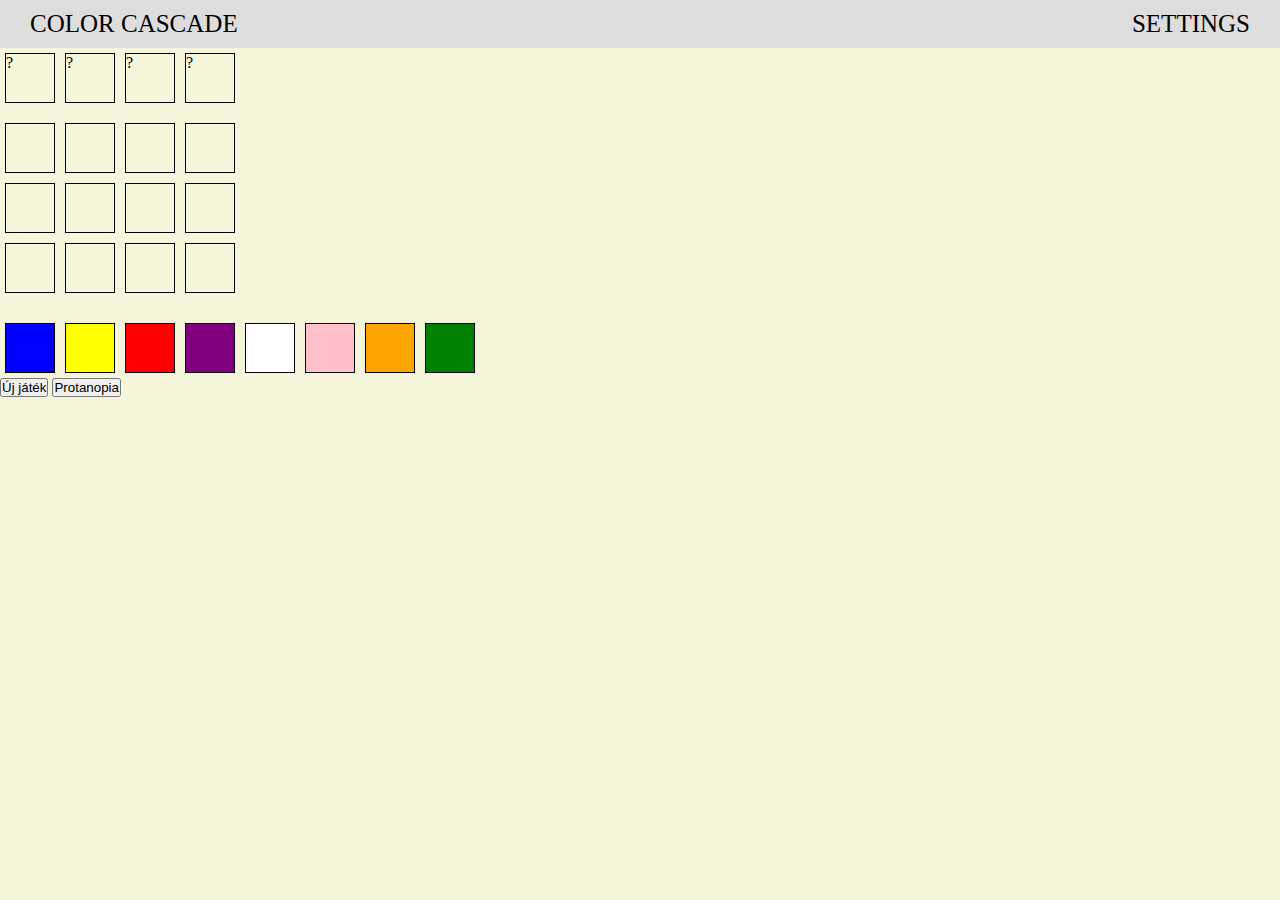
==== index.html @ e9ce90cd "navbar #6 #29" ====
<!DOCTYPE html>
<html lang="en">
<head>
    <meta charset="UTF-8">
    <meta name="viewport" content="width=device-width, initial-scale=1.0">
    <title>Színkitalálós Játék</title>
    <link rel="stylesheet" href="style.css">
</head>
<body onload="gameStartup()">
    <header>
        <nav>
            <ul>
                <li><a href="">Color Cascade</a></li>
                <li><a href="">Settings</a></li>
            </ul>
        </nav>
    </header>

    <div class="terulet">
        <div id="megfejtes">
            <div class="kocka" id="a1"></div>
            <div class="kocka" id="a2"></div>
            <div class="kocka" id="a3"></div>
            <div class="kocka" id="a4"></div>
        </div>
        <div id="valasz">
            <div class="sor">
                <div class="kocka" id="1v1" ondrop="colorDropped(event)" ondragover="allowDrop(event)"></div>
                <div class="kocka" id="1v2" ondrop="colorDropped(event)" ondragover="allowDrop(event)"></div>
                <div class="kocka" id="1v3" ondrop="colorDropped(event)" ondragover="allowDrop(event)"></div>
                <div class="kocka" id="1v4" ondrop="colorDropped(event)" ondragover="allowDrop(event)"></div>
            </div>
            <div class="sor">
                <div class="kocka" id="2v1" ondrop="colorDropped(event)" ondragover="allowDrop(event)"></div>
                <div class="kocka" id="2v2" ondrop="colorDropped(event)" ondragover="allowDrop(event)"></div>
                <div class="kocka" id="2v3" ondrop="colorDropped(event)" ondragover="allowDrop(event)"></div>
                <div class="kocka" id="2v4" ondrop="colorDropped(event)" ondragover="allowDrop(event)"></div>
            </div>
            <div class="sor">
                <div class="kocka" id="3v1" ondrop="colorDropped(event)" ondragover="allowDrop(event)"></div>
                <div class="kocka" id="3v2" ondrop="colorDropped(event)" ondragover="allowDrop(event)"></div>
                <div class="kocka" id="3v3" ondrop="colorDropped(event)" ondragover="allowDrop(event)"></div>
                <div class="kocka" id="3v4" ondrop="colorDropped(event)" ondragover="allowDrop(event)"></div>
            </div>
        </div>
    </div>

    <div class="szinek">
        <div draggable="true" ondragstart="colorDragStart(event, 'blue')" class="kocka szin-kocka" id="kek"></div>
        <div draggable="true" ondragstart="colorDragStart(event, 'yellow')" class="kocka szin-kocka" id="sarga"></div>
        <div draggable="true" ondragstart="colorDragStart(event, 'red')" class="kocka szin-kocka" id="piros"></div>
        <div draggable="true" ondragstart="colorDragStart(event, 'purple')" class="kocka szin-kocka" id="lila"></div>
        <div draggable="true" ondragstart="colorDragStart(event, 'white')" class="kocka szin-kocka" id="feher"></div>
        <div draggable="true" ondragstart="colorDragStart(event, 'pink')" class="kocka szin-kocka" id="rozsaszin"></div>
        <div draggable="true" ondragstart="colorDragStart(event, 'orange')" class="kocka szin-kocka" id="narancs"></div>
        <div draggable="true" ondragstart="colorDragStart(event, 'green')" class="kocka szin-kocka" id="zold"></div>
    </div>

    <button onclick="newGame()">Új játék</button>
    <button onclick="toggleProtanopiaMode()">Protanopia</button>


    <script src="script.js"></script>
</body>
</html>
---- style.css ----
* {
    margin: 0;
    padding: 0;
    box-sizing: border-box;
}

body{background-color: beige;}

nav ul {
    display: flex;
    justify-content: space-between;
    list-style: none;
    padding: 10px 20px;
    background-color: #ddd;
}

nav li {
    display: inline-block;
}

nav a:first-child {
    color: black;
    text-decoration: none;
    font-size: 25px;
    padding: 10px;
    text-transform: uppercase;
}

.kocka {
    width: 50px;
    height: 50px;
    border: 1px solid black;
    margin: 5px;
}

#valasz {
    margin-top: 10px;
}

.terulet, #valasz {
    display: flex;
    flex-direction: column;
}

#megfejtes, .sor {
    display: flex;
    flex-direction: row;
}

.szinek {
    display: flex;
    flex-wrap: wrap;
    margin-top: 20px;
}

#kek {
    background-color: blue;
}

#piros {
    background-color: red;
}

#sarga {
    background-color: yellow;
}

#lila {
    background-color: purple;
}

#feher {
    background-color: white;
    border: 1px solid black;
}

#rozsaszin {
    background-color: pink;
}

#narancs {
    background-color: orange;
}

#zold {
    background-color: green;
}

#kek.protanopia {
    background-color: blue;
}

#piros.protanopia {
    background-color: rgb(255, 100, 50);
}

#sarga.protanopia {
    background-color: yellow;
}

#lila.protanopia {
    background-color: rgb(140, 50, 230);
}

#feher.protanopia {
    background-color: white;
    border: 1px solid black;
}

#rozsaszin.protanopia {
    background-color: rgb(255, 150, 230);
}

#narancs.protanopia {
    background-color: rgb(255, 170, 80);
}

#zold.protanopia {
    background-color: rgb(0, 200, 150);
}
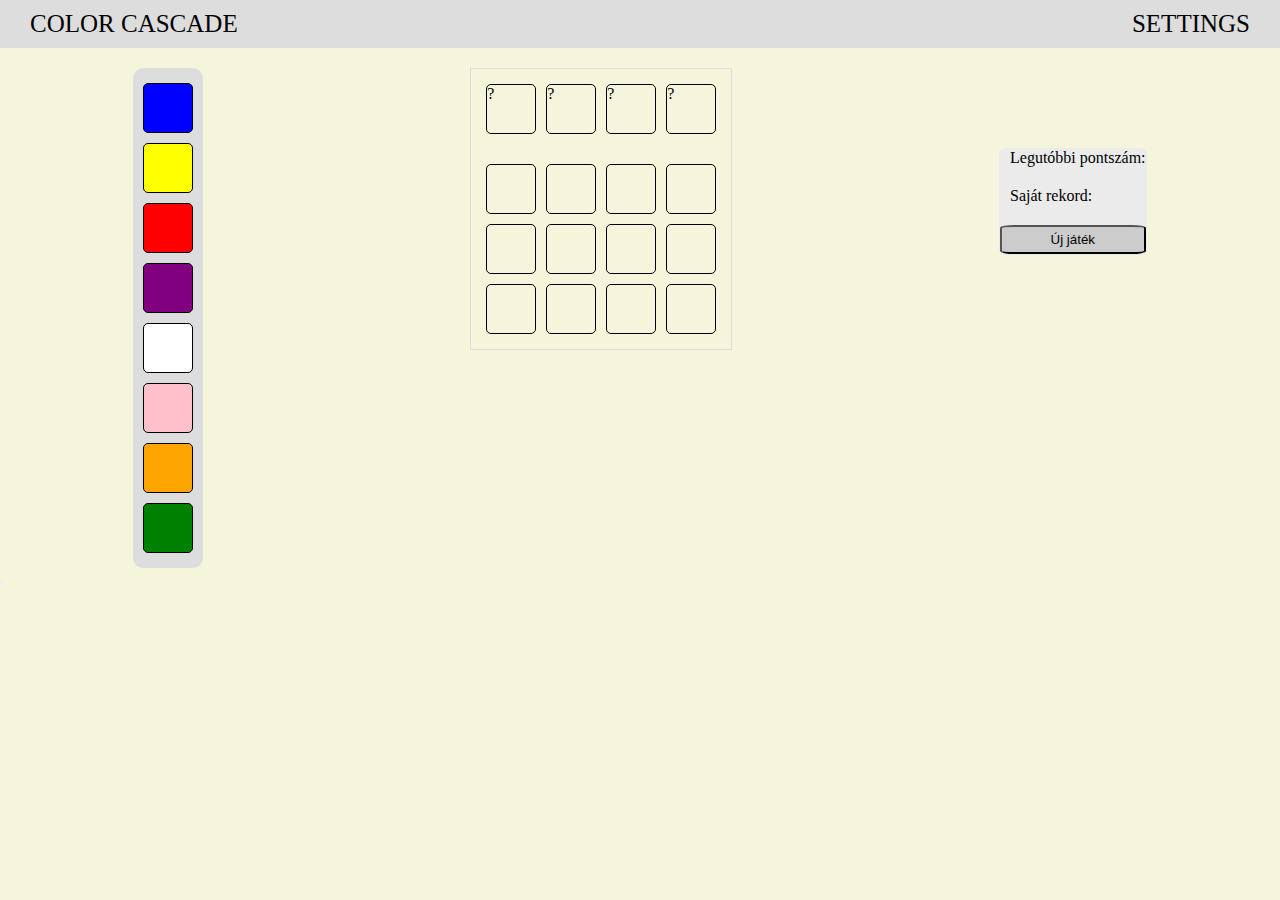
==== commit 94add39b: "rendezes #6" ====
--- a/index.html
+++ b/index.html
@@ -16,49 +16,60 @@
         </nav>
     </header>
 
-    <div class="terulet">
-        <div id="megfejtes">
-            <div class="kocka" id="a1"></div>
-            <div class="kocka" id="a2"></div>
-            <div class="kocka" id="a3"></div>
-            <div class="kocka" id="a4"></div>
+    <div class="szinozon">
+        <div class="szinek">
+            <div draggable="true" ondragstart="colorDragStart(event, 'blue')" class="kocka szin-kocka" id="kek"></div>
+            <div draggable="true" ondragstart="colorDragStart(event, 'yellow')" class="kocka szin-kocka" id="sarga"></div>
+            <div draggable="true" ondragstart="colorDragStart(event, 'red')" class="kocka szin-kocka" id="piros"></div>
+            <div draggable="true" ondragstart="colorDragStart(event, 'purple')" class="kocka szin-kocka" id="lila"></div>
+            <div draggable="true" ondragstart="colorDragStart(event, 'white')" class="kocka szin-kocka" id="feher"></div>
+            <div draggable="true" ondragstart="colorDragStart(event, 'pink')" class="kocka szin-kocka" id="rozsaszin"></div>
+            <div draggable="true" ondragstart="colorDragStart(event, 'orange')" class="kocka szin-kocka" id="narancs"></div>
+            <div draggable="true" ondragstart="colorDragStart(event, 'green')" class="kocka szin-kocka" id="zold"></div>
         </div>
-        <div id="valasz">
-            <div class="sor">
-                <div class="kocka" id="1v1" ondrop="colorDropped(event)" ondragover="allowDrop(event)"></div>
-                <div class="kocka" id="1v2" ondrop="colorDropped(event)" ondragover="allowDrop(event)"></div>
-                <div class="kocka" id="1v3" ondrop="colorDropped(event)" ondragover="allowDrop(event)"></div>
-                <div class="kocka" id="1v4" ondrop="colorDropped(event)" ondragover="allowDrop(event)"></div>
+
+        <div>
+            <div class="terulet">
+                <div id="megfejtes">
+                    <div class="kocka" id="a1"></div>
+                    <div class="kocka" id="a2"></div>
+                    <div class="kocka" id="a3"></div>
+                    <div class="kocka" id="a4"></div>
+                </div>
+
+                <div id="valasz">
+                    <div class="sor">
+                        <div class="kocka" id="1v1" ondrop="colorDropped(event)" ondragover="allowDrop(event)"></div>
+                        <div class="kocka" id="1v2" ondrop="colorDropped(event)" ondragover="allowDrop(event)"></div>
+                        <div class="kocka" id="1v3" ondrop="colorDropped(event)" ondragover="allowDrop(event)"></div>
+                        <div class="kocka" id="1v4" ondrop="colorDropped(event)" ondragover="allowDrop(event)"></div>
+                    </div>
+                    <div class="sor">
+                        <div class="kocka" id="2v1" ondrop="colorDropped(event)" ondragover="allowDrop(event)"></div>
+                        <div class="kocka" id="2v2" ondrop="colorDropped(event)" ondragover="allowDrop(event)"></div>
+                        <div class="kocka" id="2v3" ondrop="colorDropped(event)" ondragover="allowDrop(event)"></div>
+                        <div class="kocka" id="2v4" ondrop="colorDropped(event)" ondragover="allowDrop(event)"></div>
+                    </div>
+                    <div class="sor">
+                        <div class="kocka" id="3v1" ondrop="colorDropped(event)" ondragover="allowDrop(event)"></div>
+                        <div class="kocka" id="3v2" ondrop="colorDropped(event)" ondragover="allowDrop(event)"></div>
+                        <div class="kocka" id="3v3" ondrop="colorDropped(event)" ondragover="allowDrop(event)"></div>
+                        <div class="kocka" id="3v4" ondrop="colorDropped(event)" ondragover="allowDrop(event)"></div>
+                    </div>
+                </div>
             </div>
-            <div class="sor">
-                <div class="kocka" id="2v1" ondrop="colorDropped(event)" ondragover="allowDrop(event)"></div>
-                <div class="kocka" id="2v2" ondrop="colorDropped(event)" ondragover="allowDrop(event)"></div>
-                <div class="kocka" id="2v3" ondrop="colorDropped(event)" ondragover="allowDrop(event)"></div>
-                <div class="kocka" id="2v4" ondrop="colorDropped(event)" ondragover="allowDrop(event)"></div>
-            </div>
-            <div class="sor">
-                <div class="kocka" id="3v1" ondrop="colorDropped(event)" ondragover="allowDrop(event)"></div>
-                <div class="kocka" id="3v2" ondrop="colorDropped(event)" ondragover="allowDrop(event)"></div>
-                <div class="kocka" id="3v3" ondrop="colorDropped(event)" ondragover="allowDrop(event)"></div>
-                <div class="kocka" id="3v4" ondrop="colorDropped(event)" ondragover="allowDrop(event)"></div>
+        </div>
+
+        <div>
+            <div class="info">
+                <p>Legutóbbi pontszám:</p>
+                <p>Saját rekord:</p>
+                <button onclick="newGame()">Új játék</button>
             </div>
         </div>
     </div>
 
-    <div class="szinek">
-        <div draggable="true" ondragstart="colorDragStart(event, 'blue')" class="kocka szin-kocka" id="kek"></div>
-        <div draggable="true" ondragstart="colorDragStart(event, 'yellow')" class="kocka szin-kocka" id="sarga"></div>
-        <div draggable="true" ondragstart="colorDragStart(event, 'red')" class="kocka szin-kocka" id="piros"></div>
-        <div draggable="true" ondragstart="colorDragStart(event, 'purple')" class="kocka szin-kocka" id="lila"></div>
-        <div draggable="true" ondragstart="colorDragStart(event, 'white')" class="kocka szin-kocka" id="feher"></div>
-        <div draggable="true" ondragstart="colorDragStart(event, 'pink')" class="kocka szin-kocka" id="rozsaszin"></div>
-        <div draggable="true" ondragstart="colorDragStart(event, 'orange')" class="kocka szin-kocka" id="narancs"></div>
-        <div draggable="true" ondragstart="colorDragStart(event, 'green')" class="kocka szin-kocka" id="zold"></div>
-    </div>
-
-    <button onclick="newGame()">Új játék</button>
-    <button onclick="toggleProtanopiaMode()">Protanopia</button>
-
+    <button onclick="speechRecognition()"></button>
 
     <script src="script.js"></script>
 </body>
--- a/style.css
+++ b/style.css
@@ -14,12 +14,8 @@
     background-color: #ddd;
 }
 
-nav li {
-    display: inline-block;
-}
-
-nav a:first-child {
-    color: black;
+nav a {
+    color: rgb(0, 0, 0);
     text-decoration: none;
     font-size: 25px;
     padding: 10px;
@@ -29,17 +25,24 @@
 .kocka {
     width: 50px;
     height: 50px;
+    margin: 5px;
     border: 1px solid black;
-    margin: 5px;
+    border-radius: 10%;
 }
 
 #valasz {
     margin-top: 10px;
 }
 
+.terulet {
+    border: 1px solid #ddd;
+    padding: 10px;
+}
+
 .terulet, #valasz {
     display: flex;
     flex-direction: column;
+    margin-top: 20px;
 }
 
 #megfejtes, .sor {
@@ -47,10 +50,40 @@
     flex-direction: row;
 }
 
+.szinozon {
+    display: flex;
+    justify-content: space-around;
+}
+
 .szinek {
     display: flex;
+    flex-direction: column;
     flex-wrap: wrap;
+    background-color: #ddd;
+    padding: 10px 5px 10px 5px;
+    border-radius: 10px;
     margin-top: 20px;
+}
+
+.info {
+    margin-top: 100px;
+    display: flex;
+    flex-direction: column;
+    border: 1px solid #ebebeb;
+    border-radius: 5%;
+    background-color: #ebebeb;
+}
+
+.info p {
+    display: flex;
+    padding-left: 10px;
+    padding-bottom: 20px;
+}
+
+.info button {
+    background-color: rgb(204, 204, 204);
+    padding: 5px;
+    border-radius: 10%;
 }
 
 #kek {
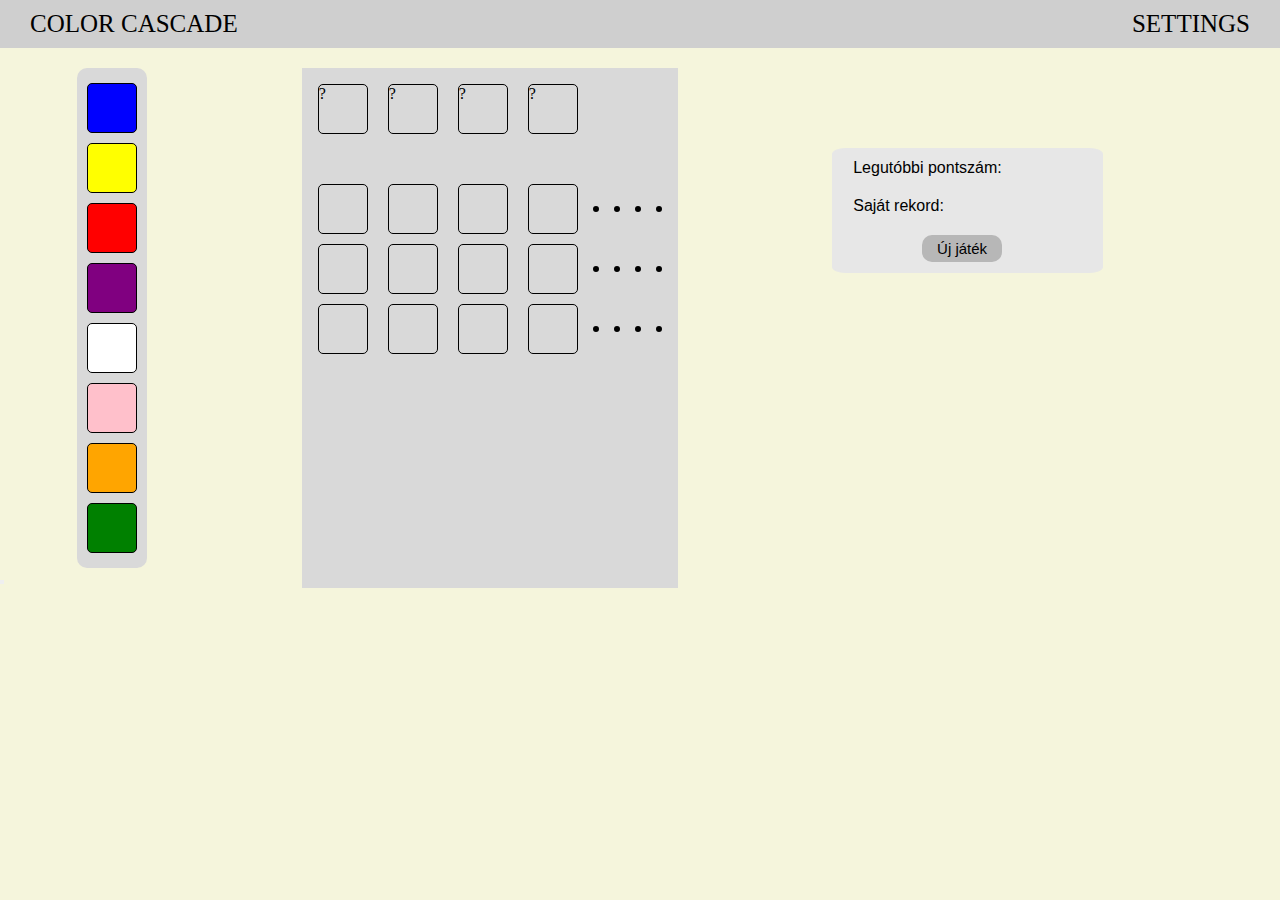
==== commit 46dc5d20: "pottyok #6" ====
--- a/index.html
+++ b/index.html
@@ -43,18 +43,30 @@
                         <div class="kocka" id="1v2" ondrop="colorDropped(event)" ondragover="allowDrop(event)"></div>
                         <div class="kocka" id="1v3" ondrop="colorDropped(event)" ondragover="allowDrop(event)"></div>
                         <div class="kocka" id="1v4" ondrop="colorDropped(event)" ondragover="allowDrop(event)"></div>
+                        <div class="potty"></div>
+                        <div class="potty"></div>
+                        <div class="potty"></div>
+                        <div class="potty"></div>
                     </div>
                     <div class="sor">
                         <div class="kocka" id="2v1" ondrop="colorDropped(event)" ondragover="allowDrop(event)"></div>
                         <div class="kocka" id="2v2" ondrop="colorDropped(event)" ondragover="allowDrop(event)"></div>
                         <div class="kocka" id="2v3" ondrop="colorDropped(event)" ondragover="allowDrop(event)"></div>
                         <div class="kocka" id="2v4" ondrop="colorDropped(event)" ondragover="allowDrop(event)"></div>
+                        <div class="potty"></div>
+                        <div class="potty"></div>
+                        <div class="potty"></div>
+                        <div class="potty"></div>
                     </div>
                     <div class="sor">
                         <div class="kocka" id="3v1" ondrop="colorDropped(event)" ondragover="allowDrop(event)"></div>
                         <div class="kocka" id="3v2" ondrop="colorDropped(event)" ondragover="allowDrop(event)"></div>
                         <div class="kocka" id="3v3" ondrop="colorDropped(event)" ondragover="allowDrop(event)"></div>
                         <div class="kocka" id="3v4" ondrop="colorDropped(event)" ondragover="allowDrop(event)"></div>
+                        <div class="potty"></div>
+                        <div class="potty"></div>
+                        <div class="potty"></div>
+                        <div class="potty"></div>
                     </div>
                 </div>
             </div>
--- a/style.css
+++ b/style.css
@@ -1,3 +1,15 @@
+:root{
+    --blue: blue;
+    --red: red;
+    --yellow: yellow;
+    --purple: purple;
+    --white: white;
+    --pink: pink;
+    --orange: orange;
+    --green: green;
+    
+}
+
 * {
     margin: 0;
     padding: 0;
@@ -11,7 +23,7 @@
     justify-content: space-between;
     list-style: none;
     padding: 10px 20px;
-    background-color: #ddd;
+    background-color: #CFCFCF;
 }
 
 nav a {
@@ -35,8 +47,10 @@
 }
 
 .terulet {
-    border: 1px solid #ddd;
+    border: 1px solid #D9D9D9;
+    background-color: #D9D9D9;
     padding: 10px;
+    height: 100%;
 }
 
 .terulet, #valasz {
@@ -45,9 +59,27 @@
     margin-top: 20px;
 }
 
-#megfejtes, .sor {
+#megfejtes {
     display: flex;
-    flex-direction: row;
+    gap: 10px;
+    margin-bottom: 20px;
+}
+
+.sor {
+    display: flex;
+    align-items: center;
+    gap: 10px;
+    width: 100%;
+    position: relative;
+}
+
+.potty {
+    width: 6px;
+    height: 6px;
+    border-radius: 50%;
+    border: 2px solid black;
+    background-color: black;
+    margin-right: 5px;
 }
 
 .szinozon {
@@ -59,19 +91,22 @@
     display: flex;
     flex-direction: column;
     flex-wrap: wrap;
-    background-color: #ddd;
+    background-color: #D9D9D9;
     padding: 10px 5px 10px 5px;
     border-radius: 10px;
     margin-top: 20px;
 }
 
 .info {
+    font-family: 'Gill Sans', 'Gill Sans MT', Calibri, 'Trebuchet MS', sans-serif;
+    padding: 10px 100px 10px 10px;
+    margin-right: 100px;
     margin-top: 100px;
     display: flex;
     flex-direction: column;
-    border: 1px solid #ebebeb;
+    border: 1px solid #E7E7E7;
     border-radius: 5%;
-    background-color: #ebebeb;
+    background-color: #E7E7E7;
 }
 
 .info p {
@@ -81,9 +116,18 @@
 }
 
 .info button {
-    background-color: rgb(204, 204, 204);
+    margin-left: 50%;
+    font-size: 15px;
+    background-color: #B7B7B7;
     padding: 5px;
-    border-radius: 10%;
+    border-radius: 10px;
+    border: none;
+}
+
+.info button:hover {
+    cursor: pointer;
+    color: rgb(197, 197, 197);
+    background-color: rgb(51, 51, 51);
 }
 
 #kek {
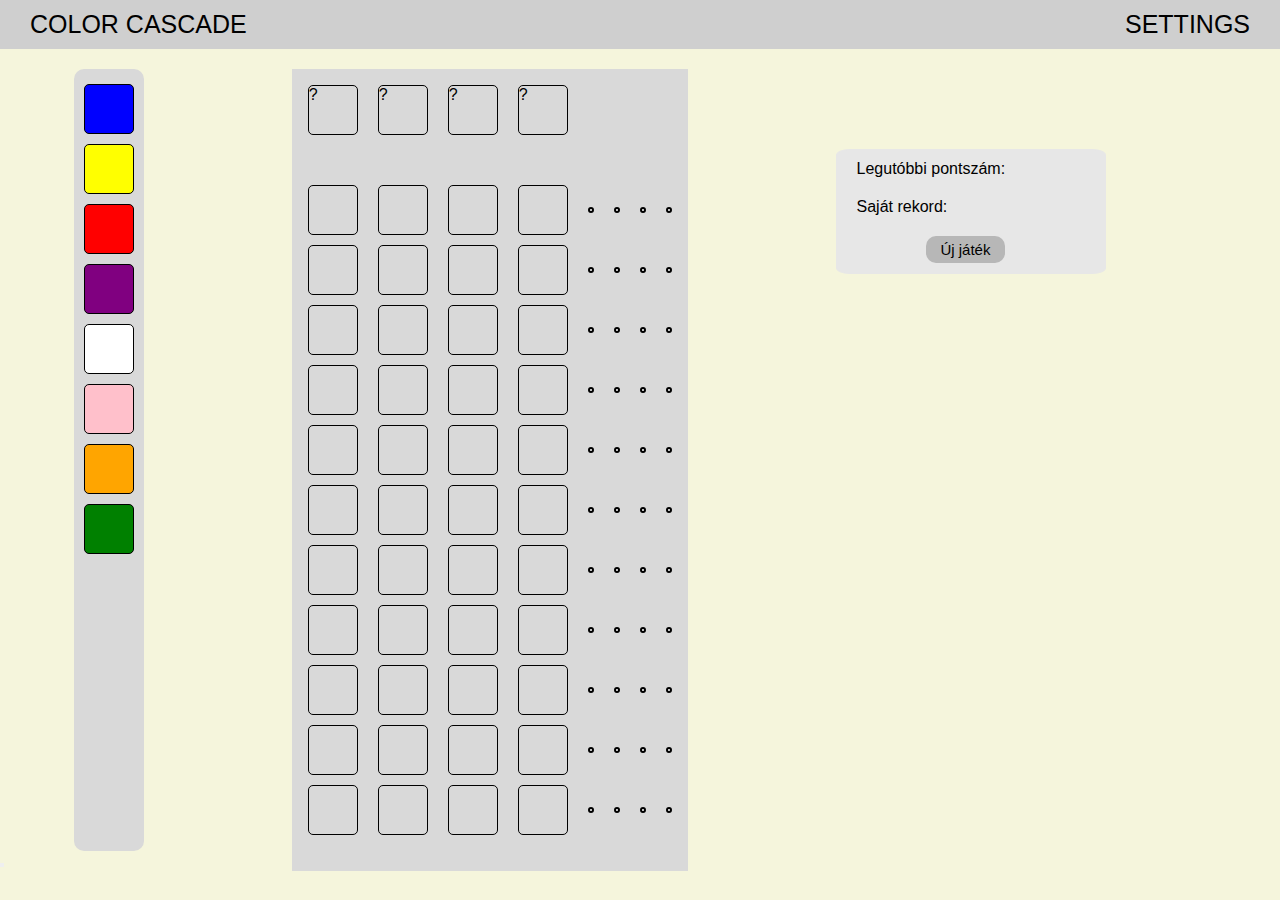
==== commit 0f61a407: "Beallitasok #22" ====
--- a/index.html
+++ b/index.html
@@ -10,8 +10,8 @@
     <header>
         <nav>
             <ul>
-                <li><a href="">Color Cascade</a></li>
-                <li><a href="">Settings</a></li>
+                <li><a href="index.html">Color Cascade</a></li>
+                <li><a href="settings.html">Settings</a></li>
             </ul>
         </nav>
     </header>
@@ -30,45 +30,9 @@
 
         <div>
             <div class="terulet">
-                <div id="megfejtes">
-                    <div class="kocka" id="a1"></div>
-                    <div class="kocka" id="a2"></div>
-                    <div class="kocka" id="a3"></div>
-                    <div class="kocka" id="a4"></div>
-                </div>
+                <div id="megfejtes"></div>
 
-                <div id="valasz">
-                    <div class="sor">
-                        <div class="kocka" id="1v1" ondrop="colorDropped(event)" ondragover="allowDrop(event)"></div>
-                        <div class="kocka" id="1v2" ondrop="colorDropped(event)" ondragover="allowDrop(event)"></div>
-                        <div class="kocka" id="1v3" ondrop="colorDropped(event)" ondragover="allowDrop(event)"></div>
-                        <div class="kocka" id="1v4" ondrop="colorDropped(event)" ondragover="allowDrop(event)"></div>
-                        <div class="potty"></div>
-                        <div class="potty"></div>
-                        <div class="potty"></div>
-                        <div class="potty"></div>
-                    </div>
-                    <div class="sor">
-                        <div class="kocka" id="2v1" ondrop="colorDropped(event)" ondragover="allowDrop(event)"></div>
-                        <div class="kocka" id="2v2" ondrop="colorDropped(event)" ondragover="allowDrop(event)"></div>
-                        <div class="kocka" id="2v3" ondrop="colorDropped(event)" ondragover="allowDrop(event)"></div>
-                        <div class="kocka" id="2v4" ondrop="colorDropped(event)" ondragover="allowDrop(event)"></div>
-                        <div class="potty"></div>
-                        <div class="potty"></div>
-                        <div class="potty"></div>
-                        <div class="potty"></div>
-                    </div>
-                    <div class="sor">
-                        <div class="kocka" id="3v1" ondrop="colorDropped(event)" ondragover="allowDrop(event)"></div>
-                        <div class="kocka" id="3v2" ondrop="colorDropped(event)" ondragover="allowDrop(event)"></div>
-                        <div class="kocka" id="3v3" ondrop="colorDropped(event)" ondragover="allowDrop(event)"></div>
-                        <div class="kocka" id="3v4" ondrop="colorDropped(event)" ondragover="allowDrop(event)"></div>
-                        <div class="potty"></div>
-                        <div class="potty"></div>
-                        <div class="potty"></div>
-                        <div class="potty"></div>
-                    </div>
-                </div>
+                <div id="valasz"></div>
             </div>
         </div>
 
--- a/style.css
+++ b/style.css
@@ -16,7 +16,10 @@
     box-sizing: border-box;
 }
 
-body{background-color: beige;}
+body{
+    background-color: beige;
+    font-family: 'Segoe UI', Tahoma, Geneva, Verdana, sans-serif;
+}
 
 nav ul {
     display: flex;
@@ -78,8 +81,9 @@
     height: 6px;
     border-radius: 50%;
     border: 2px solid black;
-    background-color: black;
+    background-color: white;
     margin-right: 5px;
+    margin-left: 5px;
 }
 
 .szinozon {
@@ -130,6 +134,83 @@
     background-color: rgb(51, 51, 51);
 }
 
+.cim {
+    margin: 20px 0;
+    font-size: 35px;
+    text-align: center;
+}
+
+.szurke-hatter {
+    border: 0px solid black;
+    border-radius: 5px;
+    background-color: #D9D9D9;
+    padding: 20px 10px;
+}
+
+.keret {
+    border: 1px solid black;
+    border-radius: 10px;
+    margin: 0 20%;
+    background-color: #D9D9D959;
+}
+
+.beallitasok-nyelv {
+    display: flex;
+    justify-content: space-between;
+    align-items: center;
+    margin: 10px;
+    margin-top: 30px;
+}
+
+.beallitasok-nehezseg {
+    display: flex;
+    justify-content: space-between;
+    align-items: center;
+    margin: 10px;
+    margin-top: 30px;
+}
+
+.beallitasok-beszed {
+    display: flex;
+    justify-content: space-between;
+    align-items: center;
+    margin: 10px;
+    margin-top: 30px;
+}
+
+.beallitasok-beszed #csuszka-beszed {
+    width: 100%;
+}
+
+
+.beallitas {
+    font-size: 25px;
+    margin-left: 20px;
+}
+
+#nyelvek {
+    padding: 10px 60px;
+    border: none;
+    border-radius: 5px;
+    color: #1E1E1E;
+}
+
+.csuszka {
+    width: 60%;
+    outline: none;
+}
+
+#csuszka-nehezseg {
+    width: 100%;
+}
+
+.ertekek {
+    display: flex;
+    justify-content: space-between;
+    font-weight: bold;
+    font-size: 14px;
+}
+
 #kek {
     background-color: blue;
 }
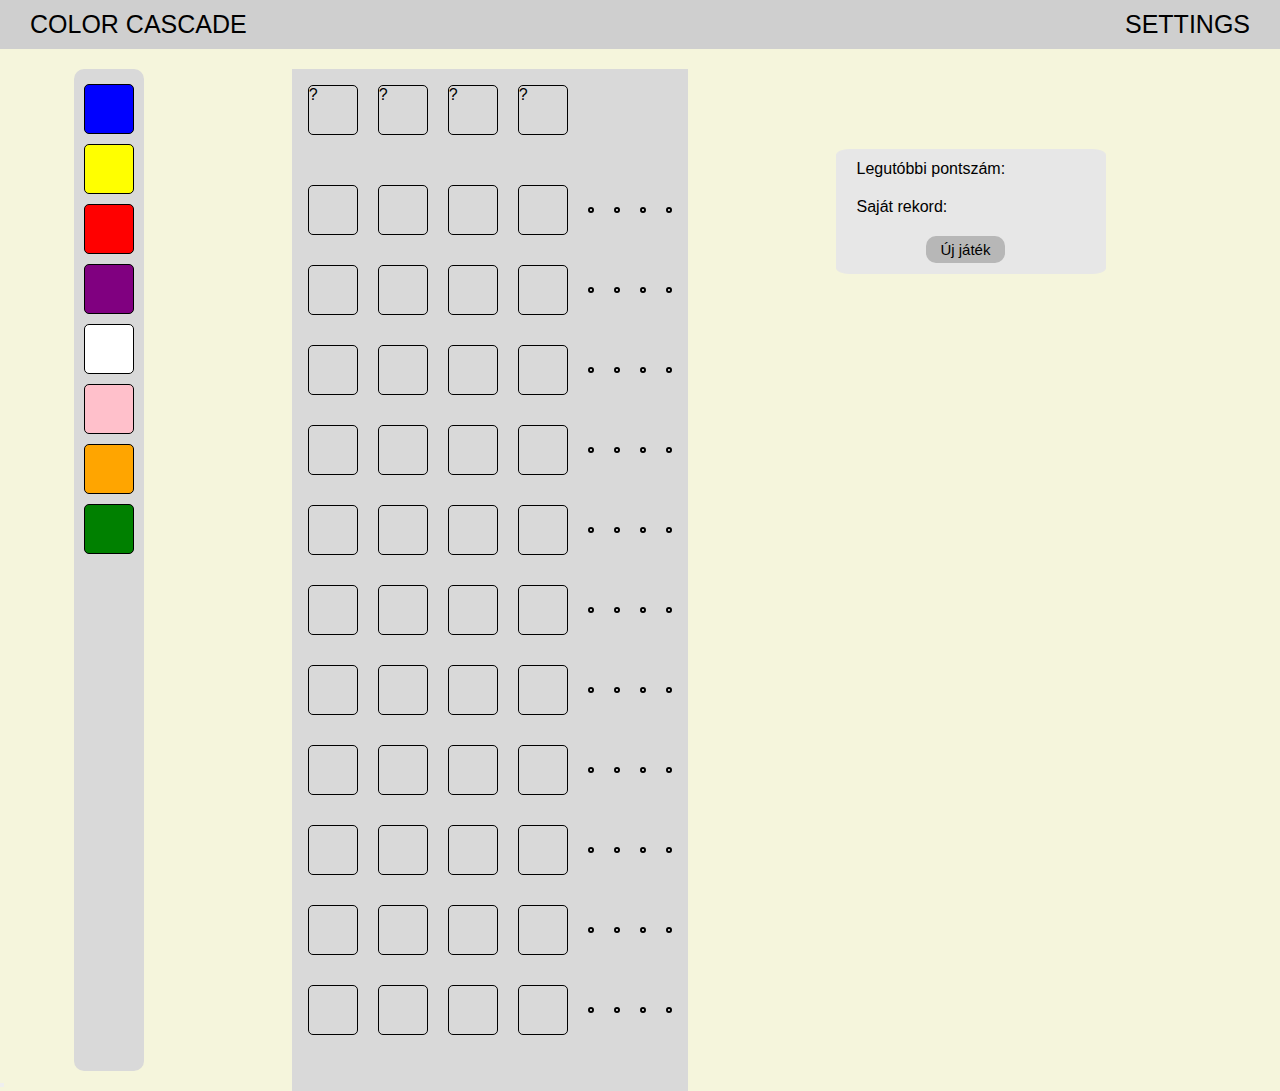
==== commit 0d0a8112: "mappába rendezés #30" ====
--- a/index.html
+++ b/index.html
@@ -4,7 +4,7 @@
     <meta charset="UTF-8">
     <meta name="viewport" content="width=device-width, initial-scale=1.0">
     <title>Színkitalálós Játék</title>
-    <link rel="stylesheet" href="style.css">
+    <link rel="stylesheet" href="css/style.css">
 </head>
 <body onload="gameStartup()">
     <header>
@@ -47,6 +47,8 @@
 
     <button onclick="speechRecognition()"></button>
 
-    <script src="script.js"></script>
+    <script src="js/gameplay.js"></script>
+    <script src="js/colorblind.js"></script>
+    <script src="js/speech.js"></script>
 </body>
 </html>
--- a/css/style.css
+++ b/css/style.css
@@ -0,0 +1,284 @@
+:root{
+    --blue: blue;
+    --red: red;
+    --yellow: yellow;
+    --purple: purple;
+    --white: white;
+    --pink: pink;
+    --orange: orange;
+    --green: green;
+    
+}
+
+* {
+    margin: 0;
+    padding: 0;
+    box-sizing: border-box;
+}
+
+body{
+    background-color: beige;
+    font-family: 'Segoe UI', Tahoma, Geneva, Verdana, sans-serif;
+}
+
+nav ul {
+    display: flex;
+    justify-content: space-between;
+    list-style: none;
+    padding: 10px 20px;
+    background-color: #CFCFCF;
+}
+
+nav a {
+    color: rgb(0, 0, 0);
+    text-decoration: none;
+    font-size: 25px;
+    padding: 10px;
+    text-transform: uppercase;
+}
+
+.kocka {
+    width: 50px;
+    height: 50px;
+    margin: 5px;
+    border: 1px solid black;
+    border-radius: 10%;
+}
+
+#valasz {
+    margin-top: 10px;
+}
+
+.terulet {
+    border: 1px solid #D9D9D9;
+    background-color: #D9D9D9;
+    padding: 10px;
+    height: 100%;
+}
+
+.terulet, #valasz {
+    display: flex;
+    flex-direction: column;
+    margin-top: 20px;
+}
+
+#megfejtes {
+    display: flex;
+    gap: 10px;
+    margin-bottom: 20px;
+}
+
+.sor {
+    display: flex;
+    gap: 10px;
+    margin-bottom: 20px;
+}
+
+.sor {
+    display: flex;
+    align-items: center;
+    gap: 10px;
+    width: 100%;
+    position: relative;
+}
+
+.potty {
+    width: 6px;
+    height: 6px;
+    border-radius: 50%;
+    border: 2px solid black;
+    background-color: white;
+    margin-right: 5px;
+    margin-left: 5px;
+}
+
+.szinozon {
+    display: flex;
+    justify-content: space-around;
+}
+
+.szinek {
+    display: flex;
+    flex-direction: column;
+    flex-wrap: wrap;
+    background-color: #D9D9D9;
+    padding: 10px 5px 10px 5px;
+    border-radius: 10px;
+    margin-top: 20px;
+}
+
+.info {
+    font-family: 'Gill Sans', 'Gill Sans MT', Calibri, 'Trebuchet MS', sans-serif;
+    padding: 10px 100px 10px 10px;
+    margin-right: 100px;
+    margin-top: 100px;
+    display: flex;
+    flex-direction: column;
+    border: 1px solid #E7E7E7;
+    border-radius: 5%;
+    background-color: #E7E7E7;
+}
+
+.info p {
+    display: flex;
+    padding-left: 10px;
+    padding-bottom: 20px;
+}
+
+.info button {
+    margin-left: 50%;
+    font-size: 15px;
+    background-color: #B7B7B7;
+    padding: 5px;
+    border-radius: 10px;
+    border: none;
+}
+
+.info button:hover {
+    cursor: pointer;
+    color: rgb(197, 197, 197);
+    background-color: rgb(51, 51, 51);
+}
+
+.cim {
+    margin: 20px 0;
+    font-size: 35px;
+    text-align: center;
+}
+
+.szurke-hatter {
+    border: 0px solid black;
+    border-radius: 5px;
+    background-color: #D9D9D9;
+    padding: 20px 10px;
+}
+
+.keret {
+    border: 1px solid black;
+    border-radius: 10px;
+    margin: 0 20%;
+    background-color: #D9D9D959;
+}
+
+.beallitasok-nyelv {
+    display: flex;
+    justify-content: space-between;
+    align-items: center;
+    margin: 10px;
+    margin-top: 30px;
+}
+
+.beallitasok-nehezseg {
+    display: flex;
+    justify-content: space-between;
+    align-items: center;
+    margin: 10px;
+    margin-top: 30px;
+}
+
+.beallitasok-beszed {
+    display: flex;
+    justify-content: space-between;
+    align-items: center;
+    margin: 10px;
+    margin-top: 30px;
+}
+
+.beallitasok-beszed #csuszka-beszed {
+    width: 100%;
+}
+
+
+.beallitas {
+    font-size: 25px;
+    margin-left: 20px;
+}
+
+#nyelvek {
+    padding: 10px 60px;
+    border: none;
+    border-radius: 5px;
+    color: #1E1E1E;
+}
+
+.csuszka {
+    width: 60%;
+    outline: none;
+}
+
+#csuszka-nehezseg {
+    width: 100%;
+}
+
+.ertekek {
+    display: flex;
+    justify-content: space-between;
+    font-weight: bold;
+    font-size: 14px;
+}
+
+#kek {
+    background-color: blue;
+}
+
+#piros {
+    background-color: red;
+}
+
+#sarga {
+    background-color: yellow;
+}
+
+#lila {
+    background-color: purple;
+}
+
+#feher {
+    background-color: white;
+    border: 1px solid black;
+}
+
+#rozsaszin {
+    background-color: pink;
+}
+
+#narancs {
+    background-color: orange;
+}
+
+#zold {
+    background-color: green;
+}
+
+#kek.protanopia {
+    background-color: blue;
+}
+
+#piros.protanopia {
+    background-color: rgb(255, 100, 50);
+}
+
+#sarga.protanopia {
+    background-color: yellow;
+}
+
+#lila.protanopia {
+    background-color: rgb(140, 50, 230);
+}
+
+#feher.protanopia {
+    background-color: white;
+    border: 1px solid black;
+}
+
+#rozsaszin.protanopia {
+    background-color: rgb(255, 150, 230);
+}
+
+#narancs.protanopia {
+    background-color: rgb(255, 170, 80);
+}
+
+#zold.protanopia {
+    background-color: rgb(0, 200, 150);
+}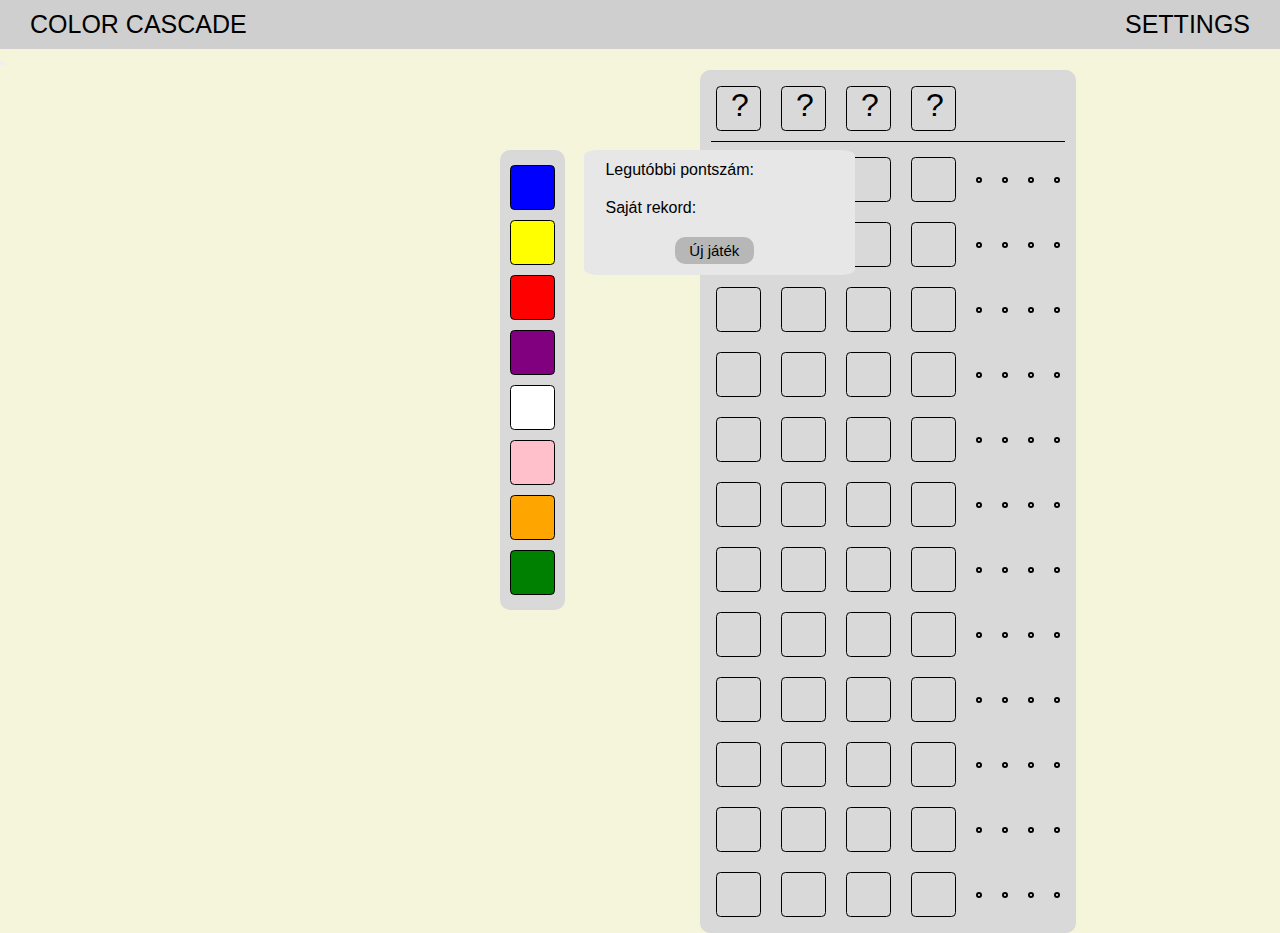
==== commit c73af81b: "Főoldal és beállítások változtatások. #22, #21, #6 -Főoldal: játékterület nagysága, pozíciók változt" ====
--- a/index.html
+++ b/index.html
@@ -17,16 +17,16 @@
     </header>
 
     <div class="szinozon">
-        <div class="szinek">
-            <div draggable="true" ondragstart="colorDragStart(event, 'blue')" class="kocka szin-kocka" id="kek"></div>
-            <div draggable="true" ondragstart="colorDragStart(event, 'yellow')" class="kocka szin-kocka" id="sarga"></div>
-            <div draggable="true" ondragstart="colorDragStart(event, 'red')" class="kocka szin-kocka" id="piros"></div>
-            <div draggable="true" ondragstart="colorDragStart(event, 'purple')" class="kocka szin-kocka" id="lila"></div>
-            <div draggable="true" ondragstart="colorDragStart(event, 'white')" class="kocka szin-kocka" id="feher"></div>
-            <div draggable="true" ondragstart="colorDragStart(event, 'pink')" class="kocka szin-kocka" id="rozsaszin"></div>
-            <div draggable="true" ondragstart="colorDragStart(event, 'orange')" class="kocka szin-kocka" id="narancs"></div>
-            <div draggable="true" ondragstart="colorDragStart(event, 'green')" class="kocka szin-kocka" id="zold"></div>
-        </div>
+            <div class="szinek">
+                <div draggable="true" ondragstart="colorDragStart(event, 'blue')" class="kocka szin-kocka" id="kek"></div>
+                <div draggable="true" ondragstart="colorDragStart(event, 'yellow')" class="kocka szin-kocka" id="sarga"></div>
+                <div draggable="true" ondragstart="colorDragStart(event, 'red')" class="kocka szin-kocka" id="piros"></div>
+                <div draggable="true" ondragstart="colorDragStart(event, 'purple')" class="kocka szin-kocka" id="lila"></div>
+                <div draggable="true" ondragstart="colorDragStart(event, 'white')" class="kocka szin-kocka" id="feher"></div>
+                <div draggable="true" ondragstart="colorDragStart(event, 'pink')" class="kocka szin-kocka" id="rozsaszin"></div>
+                <div draggable="true" ondragstart="colorDragStart(event, 'orange')" class="kocka szin-kocka" id="narancs"></div>
+                <div draggable="true" ondragstart="colorDragStart(event, 'green')" class="kocka szin-kocka" id="zold"></div>
+            </div>
 
         <div>
             <div class="terulet">
--- a/css/style.css
+++ b/css/style.css
@@ -38,40 +38,52 @@
 }
 
 .kocka {
-    width: 50px;
-    height: 50px;
+    width: 45px;
+    height: 45px;
     margin: 5px;
     border: 1px solid black;
     border-radius: 10%;
 }
 
 #valasz {
-    margin-top: 10px;
+    margin-top: 0px;
 }
 
 .terulet {
     border: 1px solid #D9D9D9;
+    border-radius: 10px;
     background-color: #D9D9D9;
     padding: 10px;
-    height: 100%;
+    padding-bottom: 0px;
+    height: fit-content;
+
+    position: absolute;
+    top: 60px;
+    left: 700px;
 }
 
 .terulet, #valasz {
     display: flex;
     flex-direction: column;
-    margin-top: 20px;
+    margin-top: 10px;
 }
 
 #megfejtes {
     display: flex;
     gap: 10px;
-    margin-bottom: 20px;
+    padding-bottom: 5px;
+    border-bottom: 1px solid black;
+}
+#megfejtes .kocka{
+    font-size: 2em;
+    position:relative;
+    padding-left: 14px;
 }
 
 .sor {
     display: flex;
     gap: 10px;
-    margin-bottom: 20px;
+    margin-bottom: 10px;
 }
 
 .sor {
@@ -104,19 +116,27 @@
     background-color: #D9D9D9;
     padding: 10px 5px 10px 5px;
     border-radius: 10px;
-    margin-top: 20px;
+    /* margin-top: 20px; */
+    height: max-content;
+    position: absolute;
+   left: 500px;
+   top: 150px;
 }
 
 .info {
-    font-family: 'Gill Sans', 'Gill Sans MT', Calibri, 'Trebuchet MS', sans-serif;
+    font-family: 'Gill Sans', 'Gill Sans MT', 'Calibri', 'Trebuchet MS', sans-serif;
     padding: 10px 100px 10px 10px;
-    margin-right: 100px;
-    margin-top: 100px;
+    /* margin-right: 100px;
+    margin-top: 100px; */
     display: flex;
     flex-direction: column;
     border: 1px solid #E7E7E7;
     border-radius: 5%;
     background-color: #E7E7E7;
+
+    position: absolute;
+    right: 425px;
+    top: 150px;
 }
 
 .info p {
@@ -202,12 +222,20 @@
 }
 
 .csuszka {
-    width: 60%;
+    /* width: 60%; */
+    width: 500px;
     outline: none;
 }
-
 #csuszka-nehezseg {
-    width: 100%;
+    width: 480px;
+    margin-left: 7px;
+}
+#csuszka-nehezseg .ertekek{
+    width: 500px;
+}
+.csuszka span{
+    width: 60px;
+    text-align: center;
 }
 
 .ertekek {
@@ -218,67 +246,33 @@
 }
 
 #kek {
-    background-color: blue;
+    background-color: var(--blue);
 }
 
 #piros {
-    background-color: red;
+    background-color: var(--red);
 }
 
 #sarga {
-    background-color: yellow;
+    background-color: var(--yellow);
 }
 
 #lila {
-    background-color: purple;
+    background-color: var(--purple);
 }
 
 #feher {
-    background-color: white;
-    border: 1px solid black;
+    background-color: var(--white);
 }
 
 #rozsaszin {
-    background-color: pink;
+    background-color: var(--pink);
 }
 
 #narancs {
-    background-color: orange;
+    background-color: var(--orange);
 }
 
 #zold {
-    background-color: green;
-}
-
-#kek.protanopia {
-    background-color: blue;
-}
-
-#piros.protanopia {
-    background-color: rgb(255, 100, 50);
-}
-
-#sarga.protanopia {
-    background-color: yellow;
-}
-
-#lila.protanopia {
-    background-color: rgb(140, 50, 230);
-}
-
-#feher.protanopia {
-    background-color: white;
-    border: 1px solid black;
-}
-
-#rozsaszin.protanopia {
-    background-color: rgb(255, 150, 230);
-}
-
-#narancs.protanopia {
-    background-color: rgb(255, 170, 80);
-}
-
-#zold.protanopia {
-    background-color: rgb(0, 200, 150);
+    background-color: var(--green);
 }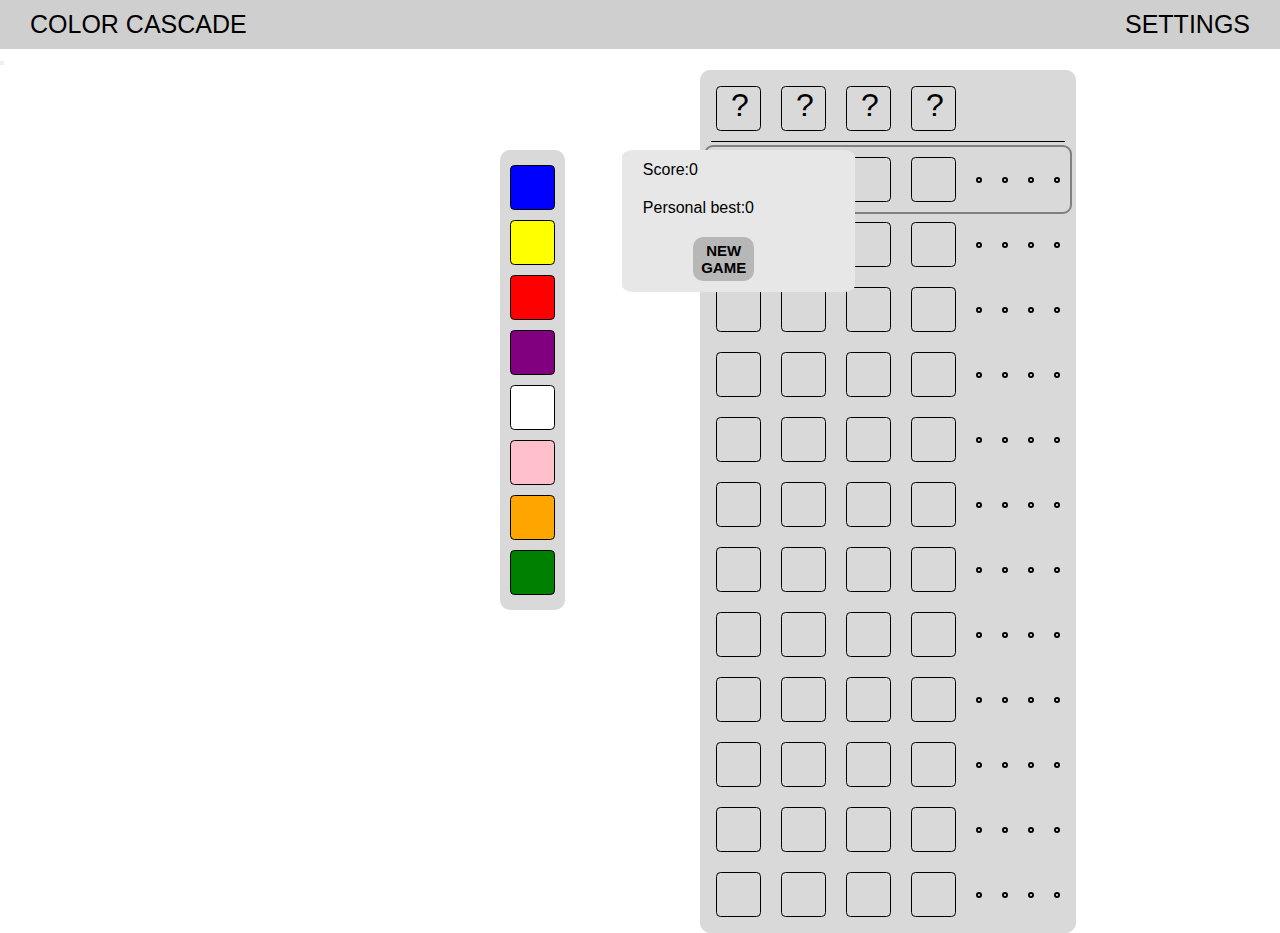
==== commit f26c5fc5: "pontszámítás #20" ====
--- a/index.html
+++ b/index.html
@@ -38,9 +38,9 @@
 
         <div>
             <div class="info">
-                <p>Legutóbbi pontszám:</p>
-                <p>Saját rekord:</p>
-                <button onclick="newGame()">Új játék</button>
+                <p>Score: <span id="score">0</span></p>
+                <p>Personal best: <span id="personal-best">0</span></p>
+                <button onclick="newGame()"><b>NEW GAME</b></button>
             </div>
         </div>
     </div>
--- a/css/style.css
+++ b/css/style.css
@@ -17,7 +17,7 @@
 }
 
 body{
-    background-color: beige;
+    background-color: white;
     font-family: 'Segoe UI', Tahoma, Geneva, Verdana, sans-serif;
 }
 
@@ -92,6 +92,14 @@
     gap: 10px;
     width: 100%;
     position: relative;
+}
+
+.aktualis-sor {
+    outline: 2px solid rgb(128, 128, 128);
+    outline-offset: 5px;
+    position: relative;
+    box-shadow: 0 0 0 5px transparent;
+    border-radius: 2px;
 }
 
 .potty {
@@ -178,6 +186,7 @@
     border-radius: 10px;
     margin: 0 20%;
     background-color: #D9D9D959;
+    margin-bottom: 10vh;
 }
 
 .beallitasok-nyelv {
@@ -190,8 +199,8 @@
 
 .beallitasok-nehezseg {
     display: flex;
+    align-items: center;
     justify-content: space-between;
-    align-items: center;
     margin: 10px;
     margin-top: 30px;
 }
@@ -199,15 +208,46 @@
 .beallitasok-beszed {
     display: flex;
     justify-content: space-between;
-    align-items: center;
     margin: 10px;
     margin-top: 30px;
 }
 
-.beallitasok-beszed #csuszka-beszed {
-    width: 100%;
-}
-
+.beallitasok-szintevesztes {
+    margin: 10px;
+    margin-top: 30px;
+}
+
+.colormode {
+    display: flex;
+    justify-content: space-between;
+}
+
+.appear {
+    margin: 20px 150px;
+    border: 1px solid black;
+    padding-bottom: 30px;
+    background-color: #e7e7e7;
+    border-radius: 7px;
+}
+
+.colors {
+    display: flex;
+    justify-content: center;
+    margin-top: 30px;
+}
+
+.szoveg {
+    margin-top: 20px;
+    text-align: center;
+    font-size: 20px;
+}
+
+.szinkor {
+    width: 55px;
+    height: 55px;
+    margin: 0 10px;
+    border-radius: 50%;
+}
 
 .beallitas {
     font-size: 25px;
@@ -219,32 +259,70 @@
     border: none;
     border-radius: 5px;
     color: #1E1E1E;
+    
 }
 
 .csuszka {
     /* width: 60%; */
-    width: 500px;
+    width: 60%;
     outline: none;
 }
+
 #csuszka-nehezseg {
-    width: 480px;
-    margin-left: 7px;
-}
-#csuszka-nehezseg .ertekek{
-    width: 500px;
-}
-.csuszka span{
-    width: 60px;
-    text-align: center;
+    width: 600px;
+    padding-right: 65px;
+    padding-left: 65px;
+    float: right;
+}
+
+#csuszka-beszed {
+    width: 300px;
+    padding-left: 55px;
+    padding-right: 70px;
+    float: right;
+}
+
+#csuszka-szintevesztes {
+    width: 300px;
+    padding-left: 55px;
+    padding-right: 70px;
+    float: right;
 }
 
 .ertekek {
     display: flex;
-    justify-content: space-between;
+    justify-content: space-around;
+    float: right;
+    width: 100%;
+    margin-top: 20px;
+    max-width: 90%;
     font-weight: bold;
     font-size: 14px;
 }
 
+input[type="range"] {
+    -webkit-appearance: none;
+    appearance: none;
+    width: 100%;
+    cursor: pointer;
+    outline: none;
+    height: 6px;
+    background: #c1c9d2;
+    border-radius: 10px;
+    overflow: hidden;
+}
+
+input[type="range"]::-webkit-slider-thumb {
+    -webkit-appearance: none;
+    appearance: none;
+    height: 20px;
+    width: 20px;    
+    background-color: #fff;
+    border-radius: 50%;
+    border: 1px solid #e7ebee;
+    box-shadow: -407px 0px 0px 400px #5469d4;
+}
+
 #kek {
     background-color: var(--blue);
 }
@@ -275,4 +353,80 @@
 
 #zold {
     background-color: var(--green);
+}
+
+.normal-pie {
+    width: 8em;
+    aspect-ratio: 1;
+    border-radius: 50%;
+
+    background: 
+      conic-gradient(from 17deg, #ff0000 14%, #0000FF 0% 29%, #FFFF00 0% 43%, 
+          #008000 0% 57%, #800080 0% 71%, #FFA500 0% 86%, #FFC0CB 0%)
+}
+
+.protanopia-pie {
+    width: 8em;
+    aspect-ratio: 1;
+    border-radius: 50%;
+
+    background: 
+      conic-gradient(from 17deg, rgb(255, 100, 50) 14%, #0000FF 0% 29%, #FFFF00 0% 43%, 
+      rgb(0, 200, 150) 0% 57%, rgb(140, 50, 230) 0% 71%, rgb(255, 170, 80) 0% 86%, rgb(255, 150, 230) 0%)
+}
+
+.deutranopia-pie {
+    width: 8em;
+    aspect-ratio: 1;
+    border-radius: 50%;
+
+    background: 
+      conic-gradient(from 17deg, rgb(200, 50, 50) 14%, rgb(0, 0, 255) 0% 29%, rgb(255, 255, 0) 0% 43%, 
+      rgb(0, 170, 170) 0% 57%, rgb(150, 0, 200) 0% 71%, rgb(255, 140, 0) 0% 86%, rgb(255, 150, 200) 0%)
+}
+
+.tritanopia-pie {
+    width: 8em;
+    aspect-ratio: 1;
+    border-radius: 50%;
+
+    background: 
+      conic-gradient(from 17deg, rgb(255, 0, 0) 14%, rgb(140, 0, 255) 0% 29%, rgb(150, 200, 0) 0% 43%, 
+      rgb(0, 150, 100) 0% 57%, rgb(200, 50, 200) 0% 71%, rgb(255, 100, 50) 0% 86%, rgb(255, 120, 180) 0%)
+}
+
+.achromatopsia-pie {
+    width: 8em;
+    aspect-ratio: 1;
+    border-radius: 50%;
+
+    background: 
+      conic-gradient(from 17deg, rgb(26, 26, 26) 14%, rgb(68, 68, 68) 0% 29%, rgb(153, 153, 153) 0% 43%, 
+      rgb(56, 56, 56) 0% 57%, rgb(160, 160, 160) 0% 71%, rgb(196, 196, 196) 0% 86%, rgb(219, 219, 219) 0%)
+}
+
+.color-pies {
+    display: none;
+    justify-content: center;
+    margin-top: 30px;
+    gap: 100px;
+    margin-top: 40px;
+    margin-bottom: 40px;
+}
+
+.color-pies > div {
+    display: flex;
+    flex-direction: column;
+    align-items: center;
+}
+
+.color-pies p {
+    margin-top: 10px;
+}
+
+.color-pies input[type="checkbox"] {
+    margin-top: 10px;
+    height: 18px;
+    width: 18px;
+    cursor: pointer;
 }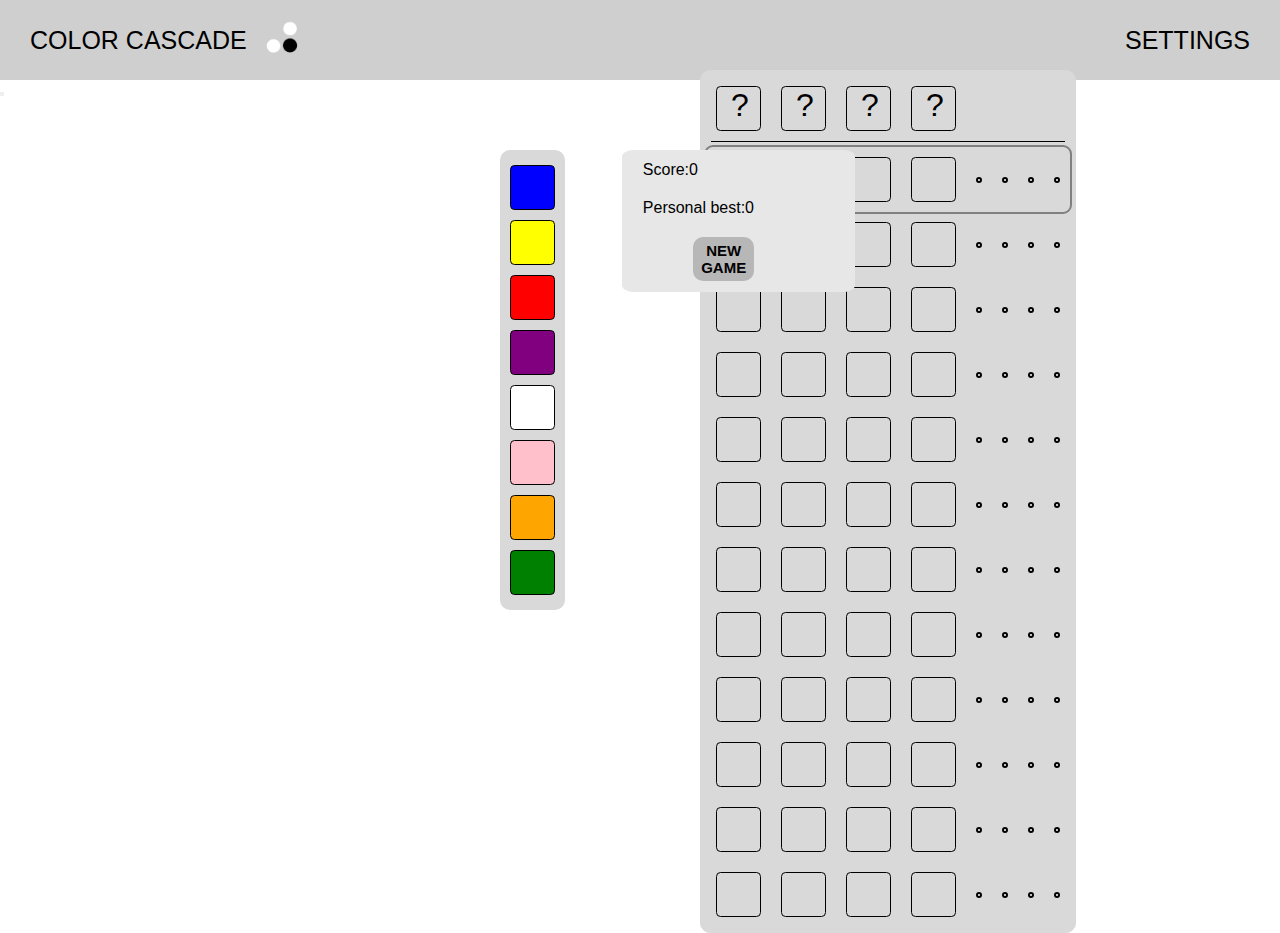
==== commit eed14767: "sugo + navbar logo" ====
--- a/index.html
+++ b/index.html
@@ -10,7 +10,7 @@
     <header>
         <nav>
             <ul>
-                <li><a href="index.html">Color Cascade</a></li>
+                <li><a href="index.html">Color Cascade</a><img src="Képek/logo.png" alt=""></li>
                 <li><a href="settings.html">Settings</a></li>
             </ul>
         </nav>
--- a/css/style.css
+++ b/css/style.css
@@ -37,6 +37,11 @@
     text-transform: uppercase;
 }
 
+nav img {
+    width: 50px;
+    position: absolute;
+}
+
 .kocka {
     width: 45px;
     height: 45px;
@@ -323,6 +328,86 @@
     box-shadow: -407px 0px 0px 400px #5469d4;
 }
 
+.sugojel a {
+    text-decoration: none;
+    font-weight: bold;
+    float: right;
+    color: white;
+    font-size: 50px;
+    padding: 4.5px 25px;
+    background-color: black;
+    border: 1px solid black;
+    border-radius: 50%;
+    margin-top: 30%;
+    margin-right: 100px;
+}
+
+.container {
+    max-width: 800px;
+    margin: 0 auto;
+    padding: 20px;
+    background: #fff;
+    border-radius: 10px;
+    box-shadow: 0 4px 8px rgba(0, 0, 0, 0.1);
+}
+
+.highlight {
+    font-weight: bold;
+    color: #d9534f;
+}
+
+.container hr {
+    border: 0;
+    height: 1px;
+    background: #ddd;
+    margin: 20px 0;
+}
+
+.container h1, h2, h3 {
+    color: #007bff;
+    text-align: center;
+    margin-bottom: 10px;
+}
+
+.container h1 {
+    font-size: 2.5rem;
+}
+
+.container h2, h3 {
+    font-size: 1.5rem;
+}
+
+.container p, li {
+    line-height: 1.6;
+    font-size: 1rem;
+    margin: 10px 0;
+}
+
+.container ul {
+    margin-left: 20px;
+}
+
+.close-button {
+    position: absolute;
+    top: 10px;
+    right: 10px;
+    background-color: #d9534f;
+    color: white;
+    border: none;
+    border-radius: 50%;
+    width: 50px;
+    height: 50px;
+    font-size: 30px;
+    font-weight: bold;
+    text-align: center;
+    cursor: pointer;
+    box-shadow: 0 2px 4px rgba(0, 0, 0, 0.2);
+}
+
+.close-button:hover {
+    background-color: #c9302c;
+}
+
 #kek {
     background-color: var(--blue);
 }
